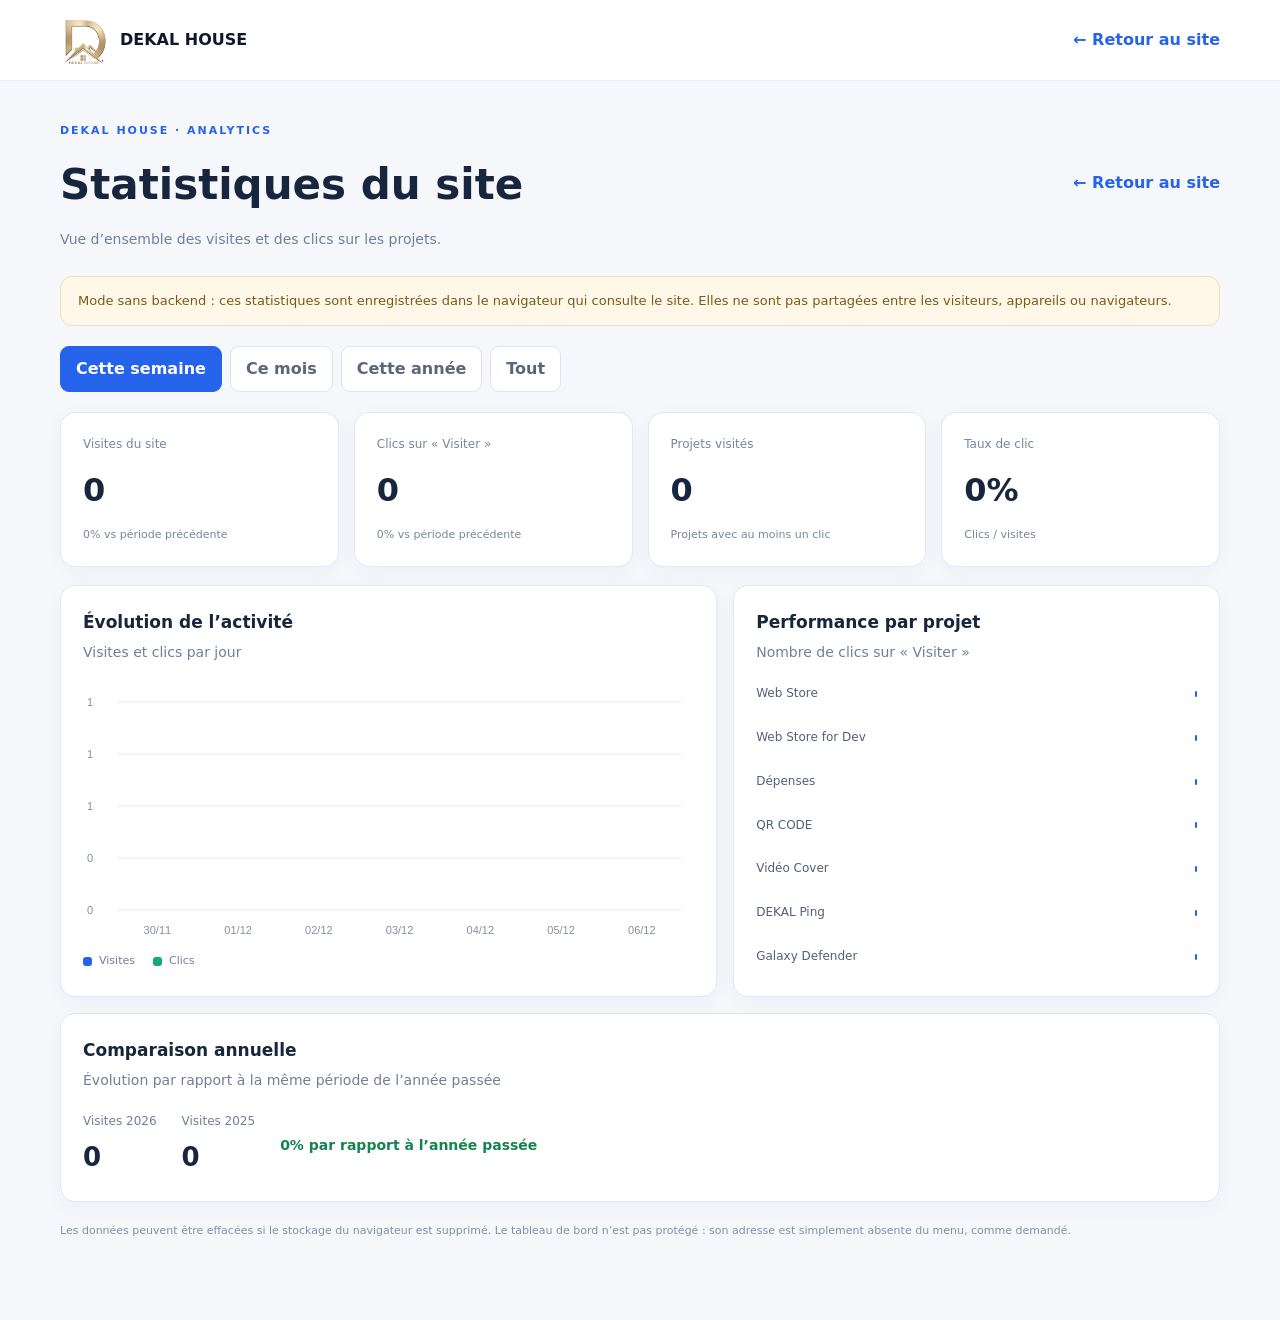
==== dashboard.html @ ae174e0c "Add files via upload" ====
<!DOCTYPE html>
<html lang="fr">
<head>
<meta charset="UTF-8"><meta name="viewport" content="width=device-width, initial-scale=1.0">
<title>DEKAL HOUSE | Tableau de bord</title><meta name="theme-color" content="#2563EB">
<link rel="icon" href="logo-house-clean.png"><link rel="stylesheet" href="style.css">
</head>
<body class="dashboard-mode">
<header class="dashboard-header"><a class="dashboard-brand" href="index.html"><img src="logo-house-clean.png" alt="Logo DEKAL HOUSE"><strong>DEKAL HOUSE</strong></a><a class="dashboard-back" href="index.html">← Retour au site</a></header>
  <section id="dashboard" class="dashboard-page" aria-label="Tableau de bord des statistiques">
    <div class="dashboard-wrap">
      <div class="dashboard-top"><div><span class="eyebrow">DEKAL HOUSE · ANALYTICS</span><h1>Statistiques du site</h1><p>Vue d’ensemble des visites et des clics sur les projets.</p></div><a class="dashboard-back" href="/">← Retour au site</a></div>
      <div class="dashboard-notice">Mode sans backend : ces statistiques sont enregistrées dans le navigateur qui consulte le site. Elles ne sont pas partagées entre les visiteurs, appareils ou navigateurs.</div>
      <div class="dashboard-filters"><button data-range="week" class="active">Cette semaine</button><button data-range="month">Ce mois</button><button data-range="year">Cette année</button><button data-range="all">Tout</button></div>
      <div class="dashboard-kpis"><article><span>Visites du site</span><strong id="dash-visits">0</strong><small id="dash-visits-change">—</small></article><article><span>Clics sur « Visiter »</span><strong id="dash-clicks">0</strong><small id="dash-clicks-change">—</small></article><article><span>Projets visités</span><strong id="dash-projects">0</strong><small>Projets avec au moins un clic</small></article><article><span>Taux de clic</span><strong id="dash-rate">0%</strong><small>Clics / visites</small></article></div>
      <div class="dashboard-panels"><article class="dashboard-panel chart-panel"><div class="panel-heading"><div><h2>Évolution de l’activité</h2><p id="chart-caption">Visites et clics par jour</p></div></div><canvas id="activity-chart" height="260" aria-label="Graphique des visites et des clics"></canvas><div class="chart-legend"><span><i class="legend-visits"></i> Visites</span><span><i class="legend-clicks"></i> Clics</span></div></article>
      <article class="dashboard-panel"><div class="panel-heading"><div><h2>Performance par projet</h2><p>Nombre de clics sur « Visiter »</p></div></div><div id="project-stats" class="project-stats"></div></article></div>
      <article class="dashboard-panel dashboard-history"><div class="panel-heading"><div><h2>Comparaison annuelle</h2><p>Évolution par rapport à la même période de l’année passée</p></div></div><div id="year-comparison" class="year-comparison">Données insuffisantes pour comparer.</div></article>
      <p class="dashboard-footnote">Les données peuvent être effacées si le stockage du navigateur est supprimé. Le tableau de bord n’est pas protégé : son adresse est simplement absente du menu, comme demandé.</p>
    </div>
  </section>
<script src="dashboard.js"></script>
</body></html>
---- style.css ----
*{box-sizing:border-box}html{scroll-behavior:smooth}body{margin:0;font-family:Inter,ui-sans-serif,system-ui,-apple-system,BlinkMacSystemFont,"Segoe UI",sans-serif;color:#0f172a;background:#fff;line-height:1.65;overflow-x:hidden}img{display:block;max-width:100%}a{text-decoration:none;color:inherit}button,input,textarea,select{font:inherit}.container{width:min(1160px,calc(100% - 40px));margin:auto}.section{padding:105px 0}.section-soft{background:#f7faff}.site-header{position:sticky;top:0;z-index:100;background:rgba(255,255,255,.92);backdrop-filter:blur(14px);border-bottom:1px solid #e8eef8}.nav-wrap{height:76px;display:flex;align-items:center;justify-content:space-between}.brand img{width:135px;height:auto;max-height:48px;object-fit:contain}.main-nav{display:flex;align-items:center;gap:25px;font-size:14px;font-weight:650}.main-nav a{transition:.25s}.main-nav a:hover{color:#2563EB}.nav-cta{padding:11px 16px;border:1px solid #2563EB;border-radius:10px;color:#2563EB}.menu-toggle{display:none;background:none;border:0;padding:8px}.menu-toggle svg,.btn svg,.text-link svg,.project a svg,.faq-item button svg{width:18px;height:18px;fill:none;stroke:currentColor;stroke-width:1.8;stroke-linecap:round;stroke-linejoin:round}.hero{padding-top:82px;padding-bottom:95px}.hero-grid{display:grid;grid-template-columns:1.04fr .96fr;gap:70px;align-items:center}.eyebrow{font-size:11px;letter-spacing:.18em;font-weight:800;color:#2563EB}.hero h1{font-size:clamp(42px,5.2vw,70px);line-height:1.05;letter-spacing:-.045em;margin:18px 0 24px}.hero h1 span{color:#2563EB}.lead{font-size:18px;color:#526078;max-width:650px}.actions{display:flex;gap:12px;flex-wrap:wrap;margin:32px 0}.btn{display:inline-flex;align-items:center;justify-content:center;gap:10px;border-radius:10px;padding:13px 18px;font-weight:750;border:1px solid transparent;transition:.25s;cursor:pointer}.btn-primary{background:#2563EB;color:#fff;box-shadow:0 10px 24px rgba(37,99,235,.2)}.btn-primary:hover{transform:translateY(-2px);background:#1d56d2}.btn-ghost{border-color:#d8e1ef;color:#17233a;background:#fff}.btn-ghost:hover{border-color:#2563EB;color:#2563EB}.hero-proof{display:flex;gap:20px;flex-wrap:wrap;color:#68758b;font-size:12px;font-weight:650}.hero-media{position:relative}.image-frame{border-radius:24px;overflow:hidden;box-shadow:0 28px 70px rgba(15,35,75,.16)}.image-frame img{width:100%;aspect-ratio:4/4.2;object-fit:cover}.floating-card{position:absolute;left:-28px;bottom:30px;background:#fff;border:1px solid #e1e8f3;border-radius:15px;padding:14px 17px;display:flex;gap:11px;align-items:center;box-shadow:0 18px 45px rgba(15,35,75,.15)}.floating-card strong{display:block;font-size:11px;letter-spacing:.1em}.floating-card small{display:block;color:#718096;margin-top:2px}.status-dot{width:9px;height:9px;background:#2563EB;border-radius:50%;box-shadow:0 0 0 5px #eaf1ff}.split{display:grid;grid-template-columns:.7fr 1.3fr;gap:90px}.section-heading h2{font-size:clamp(32px,4vw,48px);line-height:1.12;letter-spacing:-.035em;margin:12px 0 18px}.section-heading p,.prose p{color:#607089}.centered{text-align:center;max-width:760px;margin:0 auto 50px}.prose{font-size:16px}.mini-grid{display:grid;grid-template-columns:repeat(3,1fr);gap:15px;margin-top:35px}.mini-grid div{padding:18px;border:1px solid #e2eaf5;border-radius:12px;background:#fff}.mini-grid b,.mini-grid span{display:block}.mini-grid b{font-size:13px;color:#2563EB;margin-bottom:5px}.mini-grid span{font-size:13px;color:#65738a}.service-grid{display:grid;grid-template-columns:repeat(3,1fr);gap:18px}.service-card{padding:28px;border:1px solid #e1e8f2;border-radius:16px;background:#fff;transition:.28s}.service-card:hover{transform:translateY(-5px);box-shadow:0 20px 45px rgba(21,54,105,.1);border-color:#bcd1f6}.icon{width:42px;height:42px;display:grid;place-items:center;background:#edf4ff;color:#2563EB;border-radius:11px}.icon svg{width:22px;height:22px;fill:none;stroke:currentColor;stroke-width:1.7;stroke-linecap:round;stroke-linejoin:round}.service-card h3,.benefit h3{margin:18px 0 8px}.service-card p,.benefit p{color:#68768d;font-size:14px}.service-card a,.text-link{display:inline-flex;align-items:center;gap:7px;color:#2563EB;font-size:13px;font-weight:800;margin-top:10px}.feature-grid{display:grid;grid-template-columns:1fr 1fr;gap:80px;align-items:center}.feature-grid.reverse .feature-copy{order:2}.feature-grid.reverse .feature-image{order:1}.feature-image{border-radius:20px;overflow:hidden;box-shadow:0 25px 60px rgba(25,53,100,.13)}.feature-image img{width:100%;aspect-ratio:1.15;object-fit:cover}.feature-copy h2{font-size:clamp(31px,4vw,47px);line-height:1.12;letter-spacing:-.035em;margin:12px 0 20px}.feature-copy p{color:#64738a}.check-list{padding:0;margin:28px 0;list-style:none}.check-list li{display:flex;gap:10px;align-items:center;margin:12px 0;font-weight:650;font-size:14px}.check-list svg{width:19px;height:19px;fill:none;stroke:#2563EB;stroke-width:2;stroke-linecap:round;stroke-linejoin:round}.numbered{margin-top:28px}.numbered div{display:flex;gap:16px;padding:14px 0;border-bottom:1px solid #e7edf5}.numbered b{color:#2563EB;font-size:12px}.numbered span{font-weight:700}.automation-flow{display:grid;grid-template-columns:1fr 70px 1fr 70px 1fr;align-items:center}.automation-flow>div{background:#fff;border:1px solid #dfe7f2;border-radius:16px;padding:25px}.automation-flow span{color:#2563EB;font-size:12px;font-weight:800}.automation-flow b,.automation-flow small{display:block}.automation-flow small{color:#6b7890;margin-top:5px;font-size:13px}.automation-flow i{height:1px;background:#b9cae4;position:relative}.automation-flow i:after{content:"";position:absolute;right:0;top:-4px;border-left:7px solid #2563EB;border-top:4px solid transparent;border-bottom:4px solid transparent}.benefit-grid{display:grid;grid-template-columns:repeat(4,1fr);gap:18px}.benefit{padding:26px;border-top:2px solid #2563EB}.timeline{display:grid;grid-template-columns:repeat(3,1fr);gap:18px}.step{padding:25px;background:#fff;border:1px solid #dfe7f2;border-radius:14px;position:relative}.step span{color:#2563EB;font-size:12px;font-weight:850}.step h3{margin:12px 0 5px}.step p{margin:0;color:#68768d;font-size:14px}.tech-layout{display:grid;grid-template-columns:.85fr 1.15fr;gap:80px;align-items:center}.tech-matrix{display:grid;grid-template-columns:repeat(2,1fr);border-top:1px solid #dfe7f2;border-left:1px solid #dfe7f2}.tech-matrix div{padding:25px;border-right:1px solid #dfe7f2;border-bottom:1px solid #dfe7f2}.tech-matrix b,.tech-matrix span{display:block}.tech-matrix b{font-size:18px}.tech-matrix span{font-size:12px;color:#718097;margin-top:4px}.project-grid{display:grid;grid-template-columns:repeat(2,1fr);gap:22px}.project{background:#fff;border:1px solid #dfe7f2;border-radius:16px;overflow:hidden}.project>img{width:100%;height:245px;object-fit:cover}.project-body{padding:24px}.project-body>span{font-size:11px;color:#2563EB;font-weight:800;letter-spacing:.08em}.project h3{font-size:23px;margin:7px 0}.project p{font-size:14px;color:#65738a}.tags{display:flex;gap:7px;flex-wrap:wrap;margin:17px 0}.tags i{font-style:normal;font-size:11px;padding:5px 8px;border-radius:7px;background:#eef4ff;color:#2563EB}.project a{display:inline-flex;gap:7px;align-items:center;color:#2563EB;font-size:13px;font-weight:800}.team-grid{display:grid;grid-template-columns:1fr 1fr;gap:75px;align-items:center}.team-image{border-radius:20px;overflow:hidden}.team-image img{width:100%;aspect-ratio:1.2;object-fit:cover}.team-copy h2{font-size:clamp(32px,4vw,48px);line-height:1.12;margin:12px 0}.team-copy p{color:#65738a}.team-values{display:flex;gap:8px;flex-wrap:wrap;margin:25px 0}.team-values span{border:1px solid #dce6f3;border-radius:20px;padding:7px 12px;font-size:12px;font-weight:700}.gallery{display:grid;grid-template-columns:repeat(12,1fr);grid-auto-rows:95px;gap:12px}.gallery img{width:100%;height:100%;object-fit:cover;border-radius:12px}.g1{grid-column:span 4;grid-row:span 3}.g2{grid-column:span 3;grid-row:span 2}.g3{grid-column:span 5;grid-row:span 2}.g4{grid-column:span 3;grid-row:span 3}.g5{grid-column:span 5;grid-row:span 3}.g6{grid-column:span 4;grid-row:span 2}.g7{grid-column:span 4;grid-row:span 3}.g8{grid-column:span 4;grid-row:span 2}.g9{grid-column:span 4;grid-row:span 2}.g10{grid-column:span 4;grid-row:span 2}.showcase{background:#fff}.slider{position:relative;overflow:hidden;border-radius:20px;background:#f4f7fb}.slides{display:flex;transition:transform .55s ease}.slide{min-width:100%}.slide img{width:100%;height:min(60vw,590px);object-fit:cover}.slider-btn{position:absolute;top:50%;transform:translateY(-50%);width:44px;height:44px;border:1px solid #dce5f1;background:#fff;border-radius:50%;display:grid;place-items:center;cursor:pointer;box-shadow:0 10px 25px rgba(15,40,80,.13)}.slider-btn svg{width:20px;fill:none;stroke:#173052;stroke-width:1.8}.prev{left:18px}.next{right:18px}.dots{position:absolute;bottom:18px;left:50%;transform:translateX(-50%);display:flex;gap:7px}.dot{width:7px;height:7px;border:0;border-radius:50%;background:#d5dfed;padding:0}.dot.active{background:#2563EB}.stats-grid{display:grid;grid-template-columns:repeat(4,1fr);gap:20px}.stat{background:#fff;border:1px solid #dfe7f2;border-radius:16px;text-align:center;padding:35px 20px}.stat strong{display:block;color:#2563EB;font-size:50px;line-height:1;font-weight:850}.stat span{display:block;color:#6b7890;font-size:13px;margin-top:10px}.testimonial-grid{display:grid;grid-template-columns:repeat(3,1fr);gap:20px}.testimonial{padding:28px;border:1px solid #dfe7f2;border-radius:16px;background:#fff}.quote-icon{color:#2563EB}.quote-icon svg{width:25px;fill:none;stroke:currentColor;stroke-width:1.7}.testimonial>p{font-size:15px;color:#45546b}.person{display:flex;align-items:center;gap:10px;margin-top:25px}.person>span{width:38px;height:38px;display:grid;place-items:center;background:#edf4ff;color:#2563EB;border-radius:50%;font-size:11px;font-weight:800}.person b,.person small{display:block}.person small{font-size:11px;color:#758299}.faq-layout{display:grid;grid-template-columns:.75fr 1.25fr;gap:80px}.faq-item{border-bottom:1px solid #dce5f0}.faq-item button{width:100%;padding:20px 0;background:none;border:0;display:flex;justify-content:space-between;align-items:center;text-align:left;font-weight:750;cursor:pointer;color:#17253d}.faq-item button svg{transition:.25s}.faq-item.open button svg{transform:rotate(180deg)}.faq-answer{display:grid;grid-template-rows:0fr;transition:.3s}.faq-answer p{overflow:hidden;margin:0;color:#68768d;font-size:14px}.faq-item.open .faq-answer{grid-template-rows:1fr}.faq-item.open .faq-answer p{padding:0 0 18px}.contact-section{background:#0d1c33;color:#fff}.contact-grid{display:grid;grid-template-columns:.85fr 1.15fr;gap:80px}.contact-copy h2{font-size:clamp(35px,4vw,53px);line-height:1.1;letter-spacing:-.035em;margin:12px 0}.contact-copy>p{color:#b9c7da}.contact-details{margin-top:35px;display:grid;gap:18px}.contact-details>div{display:flex;gap:13px;align-items:center}.contact-details b,.contact-details span{display:block}.contact-details b{font-size:12px}.contact-details>div>div span{color:#b9c7da;font-size:13px}.contact-icon{width:40px;height:40px;border:1px solid #385275;border-radius:10px;display:grid;place-items:center;color:#6da0ff}.contact-icon svg{width:20px;fill:none;stroke:currentColor;stroke-width:1.7;stroke-linecap:round;stroke-linejoin:round}.contact-form{background:#fff;color:#15243b;border-radius:18px;padding:30px}.form-row{display:grid;grid-template-columns:1fr 1fr;gap:15px}label{display:block;font-size:12px;font-weight:750;margin-bottom:15px}input,select,textarea{width:100%;margin-top:7px;border:1px solid #d9e2ee;border-radius:9px;padding:12px 13px;outline:0;background:#fff;color:#15243b}input:focus,select:focus,textarea:focus{border-color:#2563EB;box-shadow:0 0 0 3px #e9f1ff}textarea{resize:vertical}.form-note{font-size:11px;color:#758299;margin:12px 0 0}.form-status{font-size:13px;color:#2563EB;margin-top:12px;min-height:20px}.footer{background:#081426;color:#d8e3f1;padding:65px 0 20px}.footer-grid{display:grid;grid-template-columns:1.4fr 1fr 1fr 1fr;gap:45px}.footer-logo{width:125px;filter:brightness(0) invert(1);margin-bottom:16px}.footer p{color:#8fa1ba;font-size:13px;max-width:330px}.footer h3{font-size:13px;color:#fff;margin:0 0 15px}.footer a{display:block;color:#8fa1ba;font-size:13px;margin:8px 0}.footer a:hover{color:#fff}.footer-bottom{border-top:1px solid #20314a;margin-top:45px;padding-top:18px;display:flex;justify-content:space-between;color:#7488a3;font-size:11px}.reveal{opacity:0;transform:translateY(18px);transition:opacity .7s ease,transform .7s ease}.reveal.visible{opacity:1;transform:none}@media(max-width:950px){.main-nav{gap:14px;font-size:12px}.hero-grid,.split,.feature-grid,.tech-layout,.team-grid,.faq-layout,.contact-grid{gap:45px}.service-grid{grid-template-columns:repeat(2,1fr)}.benefit-grid{grid-template-columns:repeat(2,1fr)}.timeline{grid-template-columns:repeat(2,1fr)}.footer-grid{grid-template-columns:repeat(2,1fr)}}@media(max-width:760px){.container{width:min(100% - 28px,600px)}.section{padding:78px 0}.nav-wrap{height:68px}.menu-toggle{display:block}.main-nav{position:absolute;left:14px;right:14px;top:74px;display:flex;flex-direction:column;align-items:stretch;gap:3px;background:#fff;border:1px solid #e0e7f1;border-radius:14px;padding:10px;box-shadow:0 20px 45px rgba(20,45,90,.15);opacity:0;visibility:hidden;transform:translateY(-8px);transition:.25s}.main-nav.open{opacity:1;visibility:visible;transform:none}.main-nav a{padding:12px}.nav-cta{text-align:center}.hero{padding-top:55px}.hero-grid,.split,.feature-grid,.tech-layout,.team-grid,.faq-layout,.contact-grid{grid-template-columns:1fr}.hero-grid{gap:40px}.hero h1{font-size:clamp(39px,12vw,58px)}.lead{font-size:16px}.floating-card{left:12px;bottom:15px}.service-grid,.project-grid,.testimonial-grid{grid-template-columns:1fr}.automation-flow{grid-template-columns:1fr;gap:10px}.automation-flow i{width:1px;height:28px;margin:auto}.automation-flow i:after{right:auto;top:auto;bottom:0;left:-4px;border-left:4px solid transparent;border-right:4px solid transparent;border-top:7px solid #2563EB;border-bottom:0}.benefit-grid,.timeline,.stats-grid{grid-template-columns:1fr 1fr}.feature-grid.reverse .feature-copy,.feature-grid.reverse .feature-image{order:initial}.gallery{grid-template-columns:repeat(2,1fr);grid-auto-rows:130px}.gallery img{grid-column:span 1!important;grid-row:span 1!important}.gallery .g1,.gallery .g5{grid-column:span 2!important}.slide img{height:65vw}.form-row{grid-template-columns:1fr}.footer-grid{grid-template-columns:1fr 1fr;gap:30px}.footer-bottom{flex-direction:column;gap:10px}.tech-matrix{grid-template-columns:1fr 1fr}}@media(max-width:420px){.benefit-grid,.timeline,.stats-grid,.footer-grid{grid-template-columns:1fr}.hero-proof{display:grid;grid-template-columns:1fr}.actions .btn{width:100%}.contact-form{padding:20px}.brand img{width:115px}}
.whatsapp-float {
            position: fixed;
            bottom: 30px;
            right: 30px;
            background: #25D366;
            color: white;
            width: 60px;
            height: 60px;
            border-radius: 50%;
            display: flex;
            align-items: center;
            justify-content: center;
            font-size: 34px;
            box-shadow: 0 8px 25px rgba(37, 211, 102, 0.4);
            z-index: 999;
            transition: 0.3s;
            text-decoration: none;
        }
        .whatsapp-float:hover {
            transform: scale(1.1);
            background: #20b85a;
        }


/* Projets DEKAL HOUSE */
.project-image {
    min-height: 190px;
    height: auto;
    background: #f1f5fb;
    display: flex;
    align-items: center;
    justify-content: center;
    padding: 12px;
    border-bottom: 1px solid #e5ebf3;
}
.project-image img {
    display: block;
    width: 100%;
    height: auto;
    max-height: 190px;
    object-fit: contain ;
}
.project-meta{display:flex;align-items:center;margin:16px 0 14px}
.project-status{font-size:11px;font-weight:800;padding:6px 11px;border-radius:30px;letter-spacing:.03em}
.project-status.public{background:#e8f8ef;color:#16834f}.project-status.private{background:#fff3df;color:#9b6200}
.project-visit{display:inline-flex;align-items:center;justify-content:center;gap:9px;min-width:112px;padding:11px 17px;border:0;border-radius:9px;background:#2563EB;color:#fff!important;font:700 13px inherit;text-decoration:none!important;cursor:pointer;transition:.2s}
.project-visit:hover{background:#174fc4;transform:translateY(-1px)}
.project-visit:disabled{background:#e5e9f0;color:#8a95a6!important;cursor:not-allowed;transform:none}
.footer-brand{display:inline-block!important;margin:0!important}.footer-logo{display:block;width:145px;max-width:100%;height:auto;object-fit:contain;filter:brightness(0) invert(1);margin:0 0 16px}
/* Dashboard privé par URL (sans authentification) */
.dashboard-page{display:none;min-height:100vh;background:#f5f7fb;padding:55px 0 70px;color:#17253d}

body.dashboard-mode .dashboard-page{display:block}
.dashboard-wrap{width:min(1160px,calc(100% - 36px));margin:auto}.dashboard-top{display:flex;justify-content:space-between;align-items:center;gap:20px;margin-bottom:25px}.dashboard-top h1{font-size:clamp(30px,5vw,42px);margin:8px 0}.dashboard-top p,.panel-heading p{color:#718097;margin:0;font-size:14px}.dashboard-back{color:#2563eb;font-weight:750;text-decoration:none;white-space:nowrap}
.dashboard-notice{background:#fff8e9;border:1px solid #f2dfb8;color:#79591c;padding:14px 17px;border-radius:12px;font-size:13px;line-height:1.55;margin-bottom:20px}.dashboard-filters{display:flex;gap:8px;flex-wrap:wrap;margin:20px 0}.dashboard-filters button{border:1px solid #dce4ef;background:#fff;border-radius:9px;padding:9px 15px;color:#59677d;font-weight:700;cursor:pointer}.dashboard-filters button.active{background:#2563eb;border-color:#2563eb;color:white}
.dashboard-kpis{display:grid;grid-template-columns:repeat(4,1fr);gap:15px;margin-bottom:18px}.dashboard-kpis article,.dashboard-panel{background:#fff;border:1px solid #e2e8f1;border-radius:15px;padding:22px;box-shadow:0 5px 20px rgba(20,40,75,.035)}.dashboard-kpis span,.dashboard-kpis small{display:block;color:#78869a;font-size:12px}.dashboard-kpis strong{display:block;font-size:32px;margin:9px 0;color:#17253d}.dashboard-kpis small{font-size:11px}.dashboard-panels{display:grid;grid-template-columns:1.35fr 1fr;gap:16px;margin-bottom:16px}.panel-heading{display:flex;justify-content:space-between;gap:10px;margin-bottom:20px}.panel-heading h2{font-size:17px;margin:0 0 5px}.chart-panel canvas{width:100%;height:260px;display:block}.chart-legend{display:flex;gap:18px;color:#718097;font-size:11px;margin-top:8px}.chart-legend span{display:flex;align-items:center;gap:7px}.chart-legend i{width:9px;height:9px;border-radius:3px}.legend-visits{background:#2563eb}.legend-clicks{background:#18a779}.project-stats{display:grid;gap:17px}.project-stat-row>div{display:flex;justify-content:space-between;gap:8px;font-size:12px;color:#526177;margin-bottom:7px}.project-stat-row>div b{display:block;height:6px;background:#2563eb;border-radius:8px;min-width:2px;max-width:48%;align-self:center}.project-stat-row>strong{display:none}.year-comparison{display:flex;align-items:center;gap:25px;flex-wrap:wrap}.year-comparison div span,.year-comparison div strong{display:block}.year-comparison div span{font-size:12px;color:#718097}.year-comparison div strong{font-size:26px;margin-top:4px}.comparison-diff{color:#16834f;font-size:14px}.dashboard-footnote{font-size:11px;color:#8490a2;margin-top:20px;line-height:1.6}
@media(max-width:800px){.dashboard-kpis{grid-template-columns:repeat(2,1fr)}.dashboard-panels{grid-template-columns:1fr}.dashboard-top{align-items:flex-start;flex-direction:column}}
@media(max-width:420px){.dashboard-kpis{gap:9px}.dashboard-kpis article{padding:16px}.dashboard-kpis strong{font-size:26px}.dashboard-filters button{flex:1;padding:9px 8px;font-size:11px}}

/* Corrections visuelles et navigation */
.brand{display:flex;align-items:center;min-width:64px;min-height:58px}.brand img{width:58px;height:58px;max-height:none;object-fit:contain;mix-blend-mode:multiply}.footer-logo{filter:none!important;width:105px;height:105px;object-fit:contain}.project-image{height:245px;background:#f7faff;display:grid;place-items:center;overflow:hidden}.project-image img{width:100%;height:100%;object-fit:cover}.back-to-top{position:fixed;right:24px;bottom:24px;z-index:120;width:48px;height:48px;border:0;border-radius:50%;background:#2563EB;color:#fff;font-size:25px;font-weight:800;box-shadow:0 8px 24px rgba(37,99,235,.28);cursor:pointer;opacity:0;visibility:hidden;transform:translateY(10px);transition:.25s}.back-to-top.visible{opacity:1;visibility:visible;transform:none}.back-to-top:hover{background:#1d56d2;transform:translateY(-3px)}.dashboard-header{display:flex;justify-content:space-between;align-items:center;padding:16px max(20px,calc((100% - 1160px)/2));background:#fff;border-bottom:1px solid #e8eef8}.dashboard-brand{display:flex;align-items:center;gap:12px;font-weight:850}.dashboard-brand img{width:48px;height:48px;object-fit:contain;mix-blend-mode:multiply}.dashboard-mode .dashboard-page{display:block}.dashboard-mode{background:#f5f7fb}.dashboard-mode .dashboard-page{padding-top:35px}
@media(max-width:760px){.brand img{width:52px;height:52px}.back-to-top{right:16px;bottom:16px;width:44px;height:44px}.dashboard-header{padding:12px 16px}}
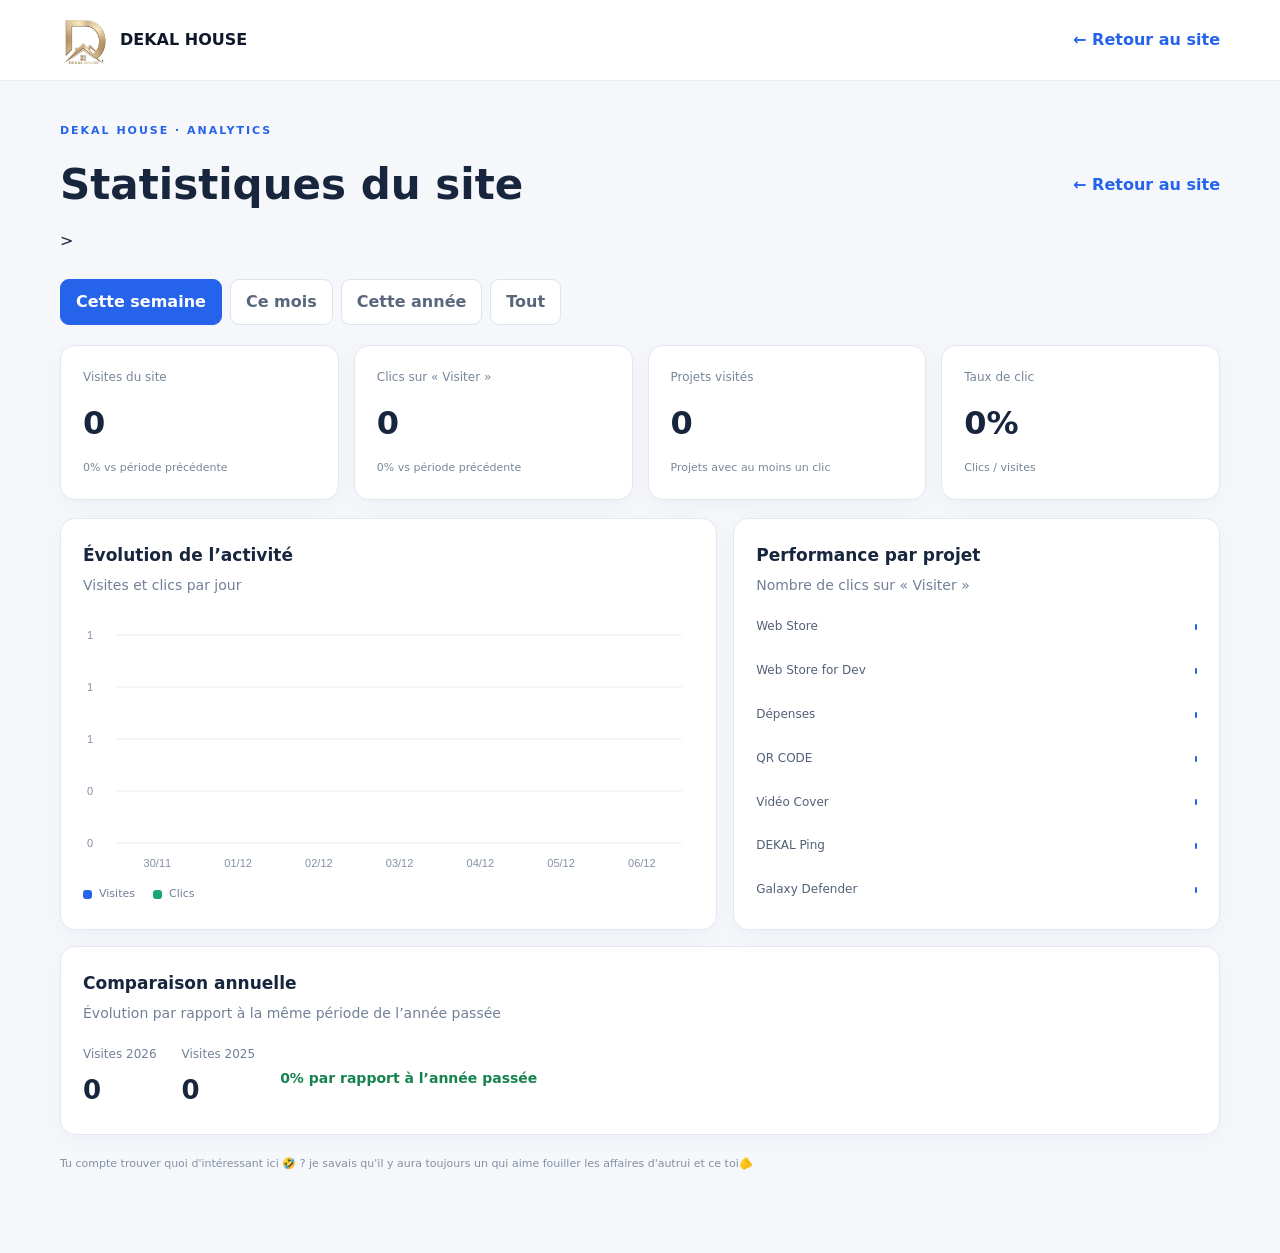
==== commit 8a044af0: "Update dashboard.html" ====
--- a/dashboard.html
+++ b/dashboard.html
@@ -9,14 +9,14 @@
 <header class="dashboard-header"><a class="dashboard-brand" href="index.html"><img src="logo-house-clean.png" alt="Logo DEKAL HOUSE"><strong>DEKAL HOUSE</strong></a><a class="dashboard-back" href="index.html">← Retour au site</a></header>
   <section id="dashboard" class="dashboard-page" aria-label="Tableau de bord des statistiques">
     <div class="dashboard-wrap">
-      <div class="dashboard-top"><div><span class="eyebrow">DEKAL HOUSE · ANALYTICS</span><h1>Statistiques du site</h1><p>Vue d’ensemble des visites et des clics sur les projets.</p></div><a class="dashboard-back" href="/">← Retour au site</a></div>
-      <div class="dashboard-notice">Mode sans backend : ces statistiques sont enregistrées dans le navigateur qui consulte le site. Elles ne sont pas partagées entre les visiteurs, appareils ou navigateurs.</div>
+      <div class="dashboard-top"><div><span class="eyebrow">DEKAL HOUSE · ANALYTICS</span><h1>Statistiques du site</h1>></div><a class="dashboard-back" href="/">← Retour au site</a></div>
+      
       <div class="dashboard-filters"><button data-range="week" class="active">Cette semaine</button><button data-range="month">Ce mois</button><button data-range="year">Cette année</button><button data-range="all">Tout</button></div>
       <div class="dashboard-kpis"><article><span>Visites du site</span><strong id="dash-visits">0</strong><small id="dash-visits-change">—</small></article><article><span>Clics sur « Visiter »</span><strong id="dash-clicks">0</strong><small id="dash-clicks-change">—</small></article><article><span>Projets visités</span><strong id="dash-projects">0</strong><small>Projets avec au moins un clic</small></article><article><span>Taux de clic</span><strong id="dash-rate">0%</strong><small>Clics / visites</small></article></div>
       <div class="dashboard-panels"><article class="dashboard-panel chart-panel"><div class="panel-heading"><div><h2>Évolution de l’activité</h2><p id="chart-caption">Visites et clics par jour</p></div></div><canvas id="activity-chart" height="260" aria-label="Graphique des visites et des clics"></canvas><div class="chart-legend"><span><i class="legend-visits"></i> Visites</span><span><i class="legend-clicks"></i> Clics</span></div></article>
       <article class="dashboard-panel"><div class="panel-heading"><div><h2>Performance par projet</h2><p>Nombre de clics sur « Visiter »</p></div></div><div id="project-stats" class="project-stats"></div></article></div>
       <article class="dashboard-panel dashboard-history"><div class="panel-heading"><div><h2>Comparaison annuelle</h2><p>Évolution par rapport à la même période de l’année passée</p></div></div><div id="year-comparison" class="year-comparison">Données insuffisantes pour comparer.</div></article>
-      <p class="dashboard-footnote">Les données peuvent être effacées si le stockage du navigateur est supprimé. Le tableau de bord n’est pas protégé : son adresse est simplement absente du menu, comme demandé.</p>
+      <p class="dashboard-footnote">Tu compte trouver quoi d'intéressant ici 🤣 ? je savais qu'il y aura toujours un qui aime fouiller les affaires d'autrui et ce toi🫵</p>
     </div>
   </section>
 <script src="dashboard.js"></script>
--- a/style.css
+++ b/style.css
@@ -1,8 +1,8 @@
 *{box-sizing:border-box}html{scroll-behavior:smooth}body{margin:0;font-family:Inter,ui-sans-serif,system-ui,-apple-system,BlinkMacSystemFont,"Segoe UI",sans-serif;color:#0f172a;background:#fff;line-height:1.65;overflow-x:hidden}img{display:block;max-width:100%}a{text-decoration:none;color:inherit}button,input,textarea,select{font:inherit}.container{width:min(1160px,calc(100% - 40px));margin:auto}.section{padding:105px 0}.section-soft{background:#f7faff}.site-header{position:sticky;top:0;z-index:100;background:rgba(255,255,255,.92);backdrop-filter:blur(14px);border-bottom:1px solid #e8eef8}.nav-wrap{height:76px;display:flex;align-items:center;justify-content:space-between}.brand img{width:135px;height:auto;max-height:48px;object-fit:contain}.main-nav{display:flex;align-items:center;gap:25px;font-size:14px;font-weight:650}.main-nav a{transition:.25s}.main-nav a:hover{color:#2563EB}.nav-cta{padding:11px 16px;border:1px solid #2563EB;border-radius:10px;color:#2563EB}.menu-toggle{display:none;background:none;border:0;padding:8px}.menu-toggle svg,.btn svg,.text-link svg,.project a svg,.faq-item button svg{width:18px;height:18px;fill:none;stroke:currentColor;stroke-width:1.8;stroke-linecap:round;stroke-linejoin:round}.hero{padding-top:82px;padding-bottom:95px}.hero-grid{display:grid;grid-template-columns:1.04fr .96fr;gap:70px;align-items:center}.eyebrow{font-size:11px;letter-spacing:.18em;font-weight:800;color:#2563EB}.hero h1{font-size:clamp(42px,5.2vw,70px);line-height:1.05;letter-spacing:-.045em;margin:18px 0 24px}.hero h1 span{color:#2563EB}.lead{font-size:18px;color:#526078;max-width:650px}.actions{display:flex;gap:12px;flex-wrap:wrap;margin:32px 0}.btn{display:inline-flex;align-items:center;justify-content:center;gap:10px;border-radius:10px;padding:13px 18px;font-weight:750;border:1px solid transparent;transition:.25s;cursor:pointer}.btn-primary{background:#2563EB;color:#fff;box-shadow:0 10px 24px rgba(37,99,235,.2)}.btn-primary:hover{transform:translateY(-2px);background:#1d56d2}.btn-ghost{border-color:#d8e1ef;color:#17233a;background:#fff}.btn-ghost:hover{border-color:#2563EB;color:#2563EB}.hero-proof{display:flex;gap:20px;flex-wrap:wrap;color:#68758b;font-size:12px;font-weight:650}.hero-media{position:relative}.image-frame{border-radius:24px;overflow:hidden;box-shadow:0 28px 70px rgba(15,35,75,.16)}.image-frame img{width:100%;aspect-ratio:4/4.2;object-fit:cover}.floating-card{position:absolute;left:-28px;bottom:30px;background:#fff;border:1px solid #e1e8f3;border-radius:15px;padding:14px 17px;display:flex;gap:11px;align-items:center;box-shadow:0 18px 45px rgba(15,35,75,.15)}.floating-card strong{display:block;font-size:11px;letter-spacing:.1em}.floating-card small{display:block;color:#718096;margin-top:2px}.status-dot{width:9px;height:9px;background:#2563EB;border-radius:50%;box-shadow:0 0 0 5px #eaf1ff}.split{display:grid;grid-template-columns:.7fr 1.3fr;gap:90px}.section-heading h2{font-size:clamp(32px,4vw,48px);line-height:1.12;letter-spacing:-.035em;margin:12px 0 18px}.section-heading p,.prose p{color:#607089}.centered{text-align:center;max-width:760px;margin:0 auto 50px}.prose{font-size:16px}.mini-grid{display:grid;grid-template-columns:repeat(3,1fr);gap:15px;margin-top:35px}.mini-grid div{padding:18px;border:1px solid #e2eaf5;border-radius:12px;background:#fff}.mini-grid b,.mini-grid span{display:block}.mini-grid b{font-size:13px;color:#2563EB;margin-bottom:5px}.mini-grid span{font-size:13px;color:#65738a}.service-grid{display:grid;grid-template-columns:repeat(3,1fr);gap:18px}.service-card{padding:28px;border:1px solid #e1e8f2;border-radius:16px;background:#fff;transition:.28s}.service-card:hover{transform:translateY(-5px);box-shadow:0 20px 45px rgba(21,54,105,.1);border-color:#bcd1f6}.icon{width:42px;height:42px;display:grid;place-items:center;background:#edf4ff;color:#2563EB;border-radius:11px}.icon svg{width:22px;height:22px;fill:none;stroke:currentColor;stroke-width:1.7;stroke-linecap:round;stroke-linejoin:round}.service-card h3,.benefit h3{margin:18px 0 8px}.service-card p,.benefit p{color:#68768d;font-size:14px}.service-card a,.text-link{display:inline-flex;align-items:center;gap:7px;color:#2563EB;font-size:13px;font-weight:800;margin-top:10px}.feature-grid{display:grid;grid-template-columns:1fr 1fr;gap:80px;align-items:center}.feature-grid.reverse .feature-copy{order:2}.feature-grid.reverse .feature-image{order:1}.feature-image{border-radius:20px;overflow:hidden;box-shadow:0 25px 60px rgba(25,53,100,.13)}.feature-image img{width:100%;aspect-ratio:1.15;object-fit:cover}.feature-copy h2{font-size:clamp(31px,4vw,47px);line-height:1.12;letter-spacing:-.035em;margin:12px 0 20px}.feature-copy p{color:#64738a}.check-list{padding:0;margin:28px 0;list-style:none}.check-list li{display:flex;gap:10px;align-items:center;margin:12px 0;font-weight:650;font-size:14px}.check-list svg{width:19px;height:19px;fill:none;stroke:#2563EB;stroke-width:2;stroke-linecap:round;stroke-linejoin:round}.numbered{margin-top:28px}.numbered div{display:flex;gap:16px;padding:14px 0;border-bottom:1px solid #e7edf5}.numbered b{color:#2563EB;font-size:12px}.numbered span{font-weight:700}.automation-flow{display:grid;grid-template-columns:1fr 70px 1fr 70px 1fr;align-items:center}.automation-flow>div{background:#fff;border:1px solid #dfe7f2;border-radius:16px;padding:25px}.automation-flow span{color:#2563EB;font-size:12px;font-weight:800}.automation-flow b,.automation-flow small{display:block}.automation-flow small{color:#6b7890;margin-top:5px;font-size:13px}.automation-flow i{height:1px;background:#b9cae4;position:relative}.automation-flow i:after{content:"";position:absolute;right:0;top:-4px;border-left:7px solid #2563EB;border-top:4px solid transparent;border-bottom:4px solid transparent}.benefit-grid{display:grid;grid-template-columns:repeat(4,1fr);gap:18px}.benefit{padding:26px;border-top:2px solid #2563EB}.timeline{display:grid;grid-template-columns:repeat(3,1fr);gap:18px}.step{padding:25px;background:#fff;border:1px solid #dfe7f2;border-radius:14px;position:relative}.step span{color:#2563EB;font-size:12px;font-weight:850}.step h3{margin:12px 0 5px}.step p{margin:0;color:#68768d;font-size:14px}.tech-layout{display:grid;grid-template-columns:.85fr 1.15fr;gap:80px;align-items:center}.tech-matrix{display:grid;grid-template-columns:repeat(2,1fr);border-top:1px solid #dfe7f2;border-left:1px solid #dfe7f2}.tech-matrix div{padding:25px;border-right:1px solid #dfe7f2;border-bottom:1px solid #dfe7f2}.tech-matrix b,.tech-matrix span{display:block}.tech-matrix b{font-size:18px}.tech-matrix span{font-size:12px;color:#718097;margin-top:4px}.project-grid{display:grid;grid-template-columns:repeat(2,1fr);gap:22px}.project{background:#fff;border:1px solid #dfe7f2;border-radius:16px;overflow:hidden}.project>img{width:100%;height:245px;object-fit:cover}.project-body{padding:24px}.project-body>span{font-size:11px;color:#2563EB;font-weight:800;letter-spacing:.08em}.project h3{font-size:23px;margin:7px 0}.project p{font-size:14px;color:#65738a}.tags{display:flex;gap:7px;flex-wrap:wrap;margin:17px 0}.tags i{font-style:normal;font-size:11px;padding:5px 8px;border-radius:7px;background:#eef4ff;color:#2563EB}.project a{display:inline-flex;gap:7px;align-items:center;color:#2563EB;font-size:13px;font-weight:800}.team-grid{display:grid;grid-template-columns:1fr 1fr;gap:75px;align-items:center}.team-image{border-radius:20px;overflow:hidden}.team-image img{width:100%;aspect-ratio:1.2;object-fit:cover}.team-copy h2{font-size:clamp(32px,4vw,48px);line-height:1.12;margin:12px 0}.team-copy p{color:#65738a}.team-values{display:flex;gap:8px;flex-wrap:wrap;margin:25px 0}.team-values span{border:1px solid #dce6f3;border-radius:20px;padding:7px 12px;font-size:12px;font-weight:700}.gallery{display:grid;grid-template-columns:repeat(12,1fr);grid-auto-rows:95px;gap:12px}.gallery img{width:100%;height:100%;object-fit:cover;border-radius:12px}.g1{grid-column:span 4;grid-row:span 3}.g2{grid-column:span 3;grid-row:span 2}.g3{grid-column:span 5;grid-row:span 2}.g4{grid-column:span 3;grid-row:span 3}.g5{grid-column:span 5;grid-row:span 3}.g6{grid-column:span 4;grid-row:span 2}.g7{grid-column:span 4;grid-row:span 3}.g8{grid-column:span 4;grid-row:span 2}.g9{grid-column:span 4;grid-row:span 2}.g10{grid-column:span 4;grid-row:span 2}.showcase{background:#fff}.slider{position:relative;overflow:hidden;border-radius:20px;background:#f4f7fb}.slides{display:flex;transition:transform .55s ease}.slide{min-width:100%}.slide img{width:100%;height:min(60vw,590px);object-fit:cover}.slider-btn{position:absolute;top:50%;transform:translateY(-50%);width:44px;height:44px;border:1px solid #dce5f1;background:#fff;border-radius:50%;display:grid;place-items:center;cursor:pointer;box-shadow:0 10px 25px rgba(15,40,80,.13)}.slider-btn svg{width:20px;fill:none;stroke:#173052;stroke-width:1.8}.prev{left:18px}.next{right:18px}.dots{position:absolute;bottom:18px;left:50%;transform:translateX(-50%);display:flex;gap:7px}.dot{width:7px;height:7px;border:0;border-radius:50%;background:#d5dfed;padding:0}.dot.active{background:#2563EB}.stats-grid{display:grid;grid-template-columns:repeat(4,1fr);gap:20px}.stat{background:#fff;border:1px solid #dfe7f2;border-radius:16px;text-align:center;padding:35px 20px}.stat strong{display:block;color:#2563EB;font-size:50px;line-height:1;font-weight:850}.stat span{display:block;color:#6b7890;font-size:13px;margin-top:10px}.testimonial-grid{display:grid;grid-template-columns:repeat(3,1fr);gap:20px}.testimonial{padding:28px;border:1px solid #dfe7f2;border-radius:16px;background:#fff}.quote-icon{color:#2563EB}.quote-icon svg{width:25px;fill:none;stroke:currentColor;stroke-width:1.7}.testimonial>p{font-size:15px;color:#45546b}.person{display:flex;align-items:center;gap:10px;margin-top:25px}.person>span{width:38px;height:38px;display:grid;place-items:center;background:#edf4ff;color:#2563EB;border-radius:50%;font-size:11px;font-weight:800}.person b,.person small{display:block}.person small{font-size:11px;color:#758299}.faq-layout{display:grid;grid-template-columns:.75fr 1.25fr;gap:80px}.faq-item{border-bottom:1px solid #dce5f0}.faq-item button{width:100%;padding:20px 0;background:none;border:0;display:flex;justify-content:space-between;align-items:center;text-align:left;font-weight:750;cursor:pointer;color:#17253d}.faq-item button svg{transition:.25s}.faq-item.open button svg{transform:rotate(180deg)}.faq-answer{display:grid;grid-template-rows:0fr;transition:.3s}.faq-answer p{overflow:hidden;margin:0;color:#68768d;font-size:14px}.faq-item.open .faq-answer{grid-template-rows:1fr}.faq-item.open .faq-answer p{padding:0 0 18px}.contact-section{background:#0d1c33;color:#fff}.contact-grid{display:grid;grid-template-columns:.85fr 1.15fr;gap:80px}.contact-copy h2{font-size:clamp(35px,4vw,53px);line-height:1.1;letter-spacing:-.035em;margin:12px 0}.contact-copy>p{color:#b9c7da}.contact-details{margin-top:35px;display:grid;gap:18px}.contact-details>div{display:flex;gap:13px;align-items:center}.contact-details b,.contact-details span{display:block}.contact-details b{font-size:12px}.contact-details>div>div span{color:#b9c7da;font-size:13px}.contact-icon{width:40px;height:40px;border:1px solid #385275;border-radius:10px;display:grid;place-items:center;color:#6da0ff}.contact-icon svg{width:20px;fill:none;stroke:currentColor;stroke-width:1.7;stroke-linecap:round;stroke-linejoin:round}.contact-form{background:#fff;color:#15243b;border-radius:18px;padding:30px}.form-row{display:grid;grid-template-columns:1fr 1fr;gap:15px}label{display:block;font-size:12px;font-weight:750;margin-bottom:15px}input,select,textarea{width:100%;margin-top:7px;border:1px solid #d9e2ee;border-radius:9px;padding:12px 13px;outline:0;background:#fff;color:#15243b}input:focus,select:focus,textarea:focus{border-color:#2563EB;box-shadow:0 0 0 3px #e9f1ff}textarea{resize:vertical}.form-note{font-size:11px;color:#758299;margin:12px 0 0}.form-status{font-size:13px;color:#2563EB;margin-top:12px;min-height:20px}.footer{background:#081426;color:#d8e3f1;padding:65px 0 20px}.footer-grid{display:grid;grid-template-columns:1.4fr 1fr 1fr 1fr;gap:45px}.footer-logo{width:125px;filter:brightness(0) invert(1);margin-bottom:16px}.footer p{color:#8fa1ba;font-size:13px;max-width:330px}.footer h3{font-size:13px;color:#fff;margin:0 0 15px}.footer a{display:block;color:#8fa1ba;font-size:13px;margin:8px 0}.footer a:hover{color:#fff}.footer-bottom{border-top:1px solid #20314a;margin-top:45px;padding-top:18px;display:flex;justify-content:space-between;color:#7488a3;font-size:11px}.reveal{opacity:0;transform:translateY(18px);transition:opacity .7s ease,transform .7s ease}.reveal.visible{opacity:1;transform:none}@media(max-width:950px){.main-nav{gap:14px;font-size:12px}.hero-grid,.split,.feature-grid,.tech-layout,.team-grid,.faq-layout,.contact-grid{gap:45px}.service-grid{grid-template-columns:repeat(2,1fr)}.benefit-grid{grid-template-columns:repeat(2,1fr)}.timeline{grid-template-columns:repeat(2,1fr)}.footer-grid{grid-template-columns:repeat(2,1fr)}}@media(max-width:760px){.container{width:min(100% - 28px,600px)}.section{padding:78px 0}.nav-wrap{height:68px}.menu-toggle{display:block}.main-nav{position:absolute;left:14px;right:14px;top:74px;display:flex;flex-direction:column;align-items:stretch;gap:3px;background:#fff;border:1px solid #e0e7f1;border-radius:14px;padding:10px;box-shadow:0 20px 45px rgba(20,45,90,.15);opacity:0;visibility:hidden;transform:translateY(-8px);transition:.25s}.main-nav.open{opacity:1;visibility:visible;transform:none}.main-nav a{padding:12px}.nav-cta{text-align:center}.hero{padding-top:55px}.hero-grid,.split,.feature-grid,.tech-layout,.team-grid,.faq-layout,.contact-grid{grid-template-columns:1fr}.hero-grid{gap:40px}.hero h1{font-size:clamp(39px,12vw,58px)}.lead{font-size:16px}.floating-card{left:12px;bottom:15px}.service-grid,.project-grid,.testimonial-grid{grid-template-columns:1fr}.automation-flow{grid-template-columns:1fr;gap:10px}.automation-flow i{width:1px;height:28px;margin:auto}.automation-flow i:after{right:auto;top:auto;bottom:0;left:-4px;border-left:4px solid transparent;border-right:4px solid transparent;border-top:7px solid #2563EB;border-bottom:0}.benefit-grid,.timeline,.stats-grid{grid-template-columns:1fr 1fr}.feature-grid.reverse .feature-copy,.feature-grid.reverse .feature-image{order:initial}.gallery{grid-template-columns:repeat(2,1fr);grid-auto-rows:130px}.gallery img{grid-column:span 1!important;grid-row:span 1!important}.gallery .g1,.gallery .g5{grid-column:span 2!important}.slide img{height:65vw}.form-row{grid-template-columns:1fr}.footer-grid{grid-template-columns:1fr 1fr;gap:30px}.footer-bottom{flex-direction:column;gap:10px}.tech-matrix{grid-template-columns:1fr 1fr}}@media(max-width:420px){.benefit-grid,.timeline,.stats-grid,.footer-grid{grid-template-columns:1fr}.hero-proof{display:grid;grid-template-columns:1fr}.actions .btn{width:100%}.contact-form{padding:20px}.brand img{width:115px}}
 .whatsapp-float {
             position: fixed;
-            bottom: 30px;
-            right: 30px;
+            bottom: 70px;
+            right: 20px;
             background: #25D366;
             color: white;
             width: 60px;
